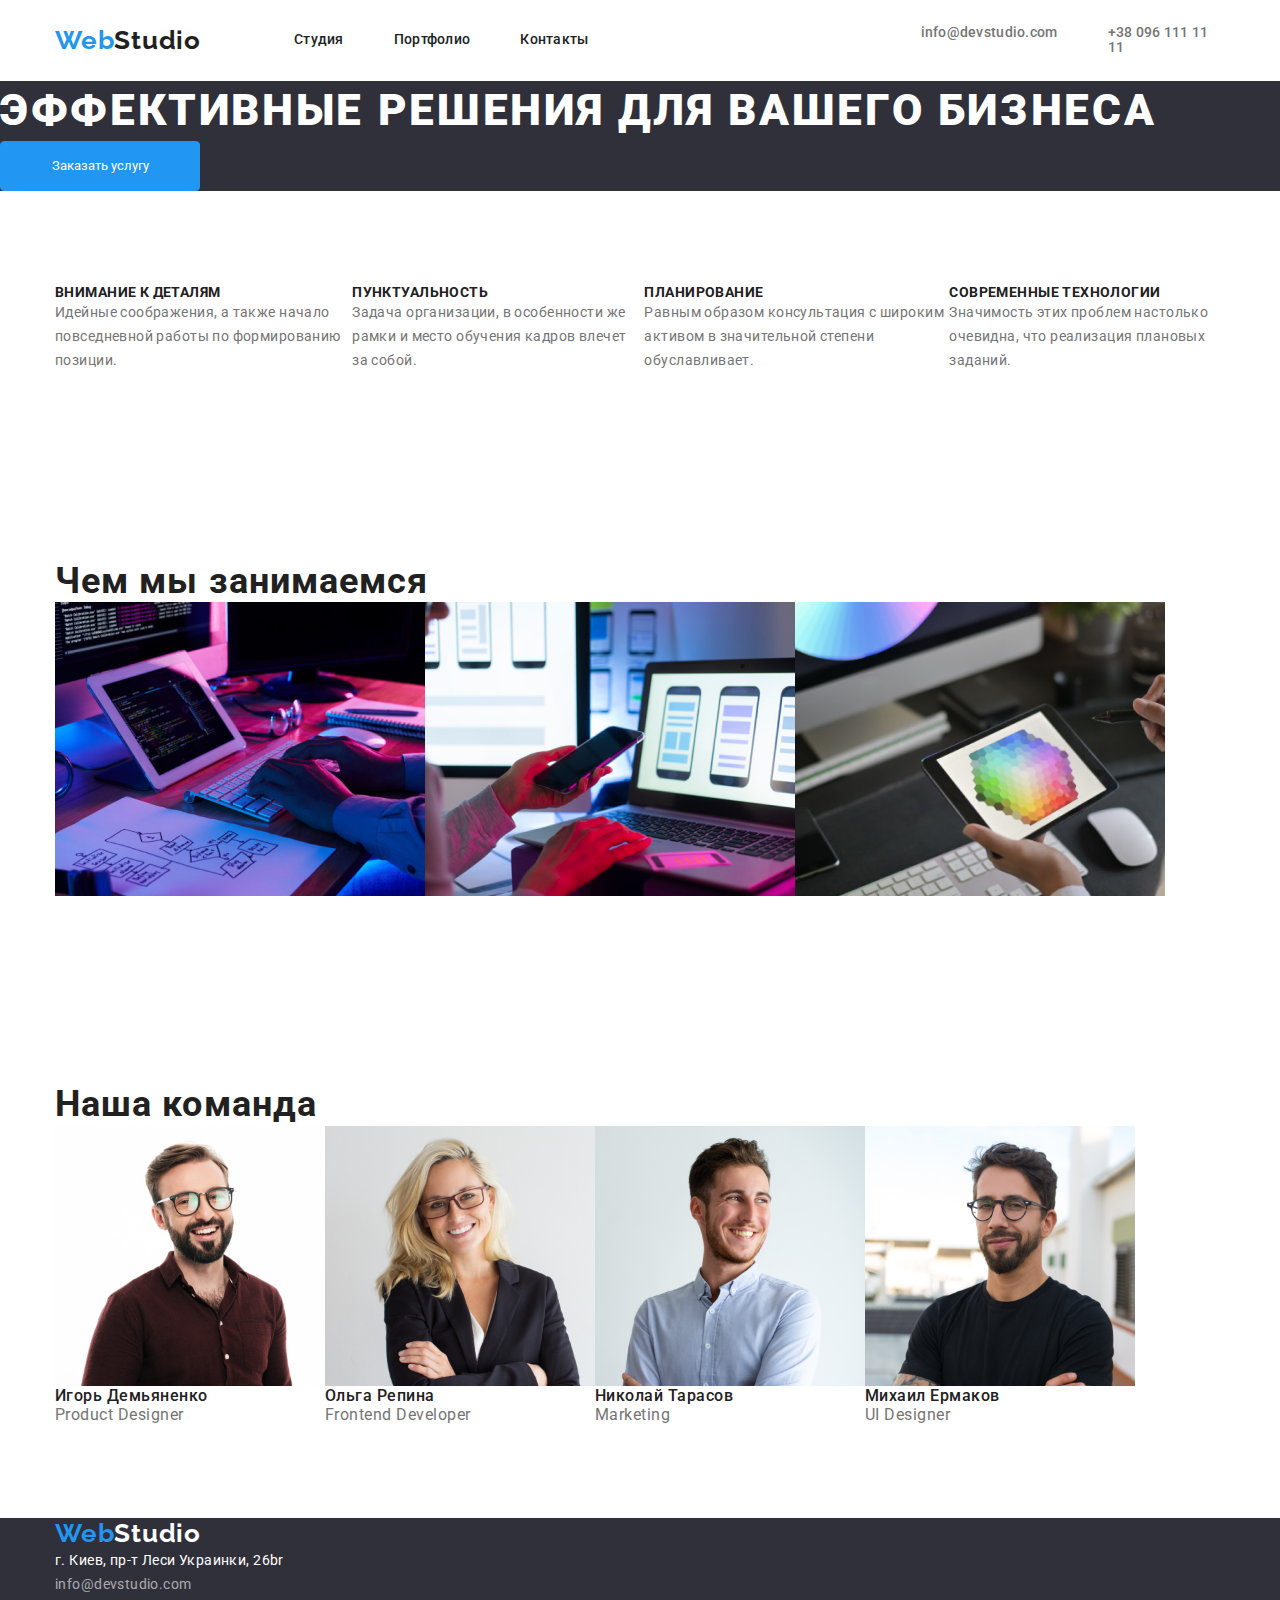
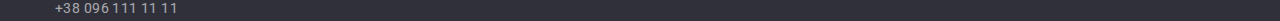
==== index.html @ 3c3dd0c7 "Добавляет flex-box" ====
<!DOCTYPE html>
<html lang="ru">
  <head>
    <meta charset="UTF-8" />
    <meta name="viewport" content="width=device-width, initial-scale=1.0" />
    <title>Studio</title>
    <link rel="stylesheet" href="https://cdnjs.cloudflare.com/ajax/libs/modern-normalize/1.0.0/modern-normalize.min.css" integrity="sha512-ISS7cAi1PEhQ8jnbJpJZMd29NlhNj4AWYyLOSp2CE/CsHxTCu+r+t0D2yoJudVrd0/8fTVPUVDzY5Tvli75u/g==" crossorigin="anonymous" />
    <link rel="preconnect" href="https://fonts.gstatic.com">
    <link href="https://fonts.googleapis.com/css2?family=Raleway:wght@700&family=Roboto:wght@400;500;700;900&display=swap" rel="stylesheet">
    <link rel="stylesheet" href="./CSS/styles.css" />
  </head>
  <body>

    <!-- Шапка сайта -->

    <header class="header">
      <div class="container header-container">
        <div class="nav-container">
          <a class="header-logo" href="./index.html"><span class="web">Web</span>Studio</a>
          <nav class="nav">
            <ul class="nav-list menu">
              <li class="nav-item">
                <a class="link" href="./index.html">Студия</a>
              </li>
              <li class="nav-item">
                <a class="link" href="./portfolio.html">Портфолио</a>
              </li>
              <li class="nav-item">
                <a class="link" href="#">Контакты</a>
              </li>
            </ul>
          </nav>
          <ul class="nav-list">
            <li class="nav-item">
              <a class="link-mail" href="mailto:info@devstudio.com">info@devstudio.com</a>
            </li>
            <li class="nav-item">
              <a class="link-phone" href="tel:+380961111111">+38 096 111 11 11</a>
            </li>
          </ul>
        </div>
      </div>
    </header>
    <main>

      <!-- Герой -->

      <section class="hero">
        <h1 class="hero-title">Эффективные решения для вашего бизнеса</h1> 
        <button class="button">Заказать услугу</button>
      </section>

      <!-- Особенности -->

      <section class="section section-features">
        <div class="container features-container">
          <h2 class="features-title visually-hidden">Особенности</h2>
          <ul class="features-list">
            <li>
              <h3 class="features-item">Внимание к деталям</h3>
              <p class="features-text">
                Идейные соображения, а также начало повседневной работы по
                формированию позиции.
              </p>
            </li>
            <li>
              <h3 class="features-item">Пунктуальность</h3>
              <p class="features-text">
                Задача организации, в особенности же рамки и место обучения кадров
                влечет за собой.
              </p>
            </li>
            <li>
              <h3 class="features-item">Планирование</h3>
              <p class="features-text">
                Равным образом консультация с широким активом в значительной
                степени обуславливает.
              </p>
            </li>
            <li>
              <h3 class="features-item">Современные технологии</h3>
              <p class="features-text">
                Значимость этих проблем настолько очевидна, что реализация
                плановых заданий.
              </p>
            </li>
          </ul>
        </div>
      </section>

      <!-- Преимущества -->

      <section class="section section-advantages">
        <div class="container advantages-container">
          <h2 class="advantages-title">Чем мы занимаемся</h2>
          <ul class="advantages-list">
            <li>
              <img
                src="./images/studio/features/code-layout.png"
                alt="Верстка"
                width="370"
                height="294"
              />
            </li>
            <li>
              <img
                src="./images/studio/features/mobile-applications.png"
                alt="Мобильные приложения"
                width="370"
                height="294"
              />
            </li>
            <li>
              <img
                src="./images/studio/features/design.png"
                alt="Дизайн"
                width="370"
                height="294"
              />
            </li>
          </ul>
        </div>
      </section>

      <!-- Команда -->

      <section class="section section-team">
        <div class="container team-container">
          <h2 class="team-title">Наша команда</h2>
          <ul class="team-list">
            <li class="team-item">
              <img
                src="./images/studio/team/Product-Designer1.png"
                alt="Игорь Демьяненко"
                width="270"
                height="260"
              />
              <h3 class="photo-title">Игорь Демьяненко</h3>
              <p class="photo-text">Product Designer</p>
            </li>
            <li class="team-item">
              <img
                src="./images/studio/team/Frontend-Developer2.png"
                alt="Ольга Репина"
                width="270"
                height="260"
              />
              <h3 class="photo-title">Ольга Репина</h3>
              <p class="photo-text">Frontend Developer</p>
            </li>
            <li class="team-item">
              <img
                src="./images/studio/team/Marketing3.png"
                alt="Николай Тарасов"
                width="270"
                height="260"
              />
              <h3 class="photo-title">Николай Тарасов</h3>
              <p class="photo-text">Marketing</p>
            </li>
            <li class="team-item">
              <img
                src="./images/studio/team/UI-Designer4.png"
                alt="Михаил Ермаков"
                width="270"
                height="260"
              />
              <h3 class="photo-title">Михаил Ермаков</h3>
              <p class="photo-text">UI Designer</p>
            </li>
          </ul>
        </div>
      </section>
    </main>

    <!-- Футер -->
    <footer class="footer">
      <div class="container footer-container">
        <a class="footer-logo" href="./index.html">
          <span class="web">Web</span><span class="logo-white">Studio</span>
        </a>
        <address class="address">
          г. Киев, пр-т Леси Украинки, 26br <br />
          <a class="footer-link" href="mailto:info@devstudio.com">info@devstudio.com</a><br />
          <a class="footer-link" href="tel:+380961111111">+38 096 111 11 11</a>
        </address>
      </div>
    </footer>
  </body>
</html>
---- CSS/styles.css ----
:root {
  --primary-text-color: #212121; 
  --secondary-text-color: #757575;
  --primary-white-color: #ffffff;
  --secondary-black-color: #2F303A;
  --accent-color: #2196F3;
}

html {
  box-sizing: border-box;
}

*,
*::before,
*::after {
  box-sizing: inherit;
}

h1,
h2,
h3,
h4,
h5,
h6,
p {
  margin-top: 0;
  margin-bottom: 0;
}

body {
  color: var(--primary-text-color);
  background-color: var(--primary-white-color);
  font-family: 'Roboto', sans-serif;
  margin: 0;
}


a {
  text-decoration: none;
  color: var(--secondary-text-color);
}

address {
  font-style: inherit;
}

ul {
  margin-top: 0;
  margin-bottom: 0;
  padding: 0;
  list-style-type: none;
}

img {
  display: block;
  max-width: 100%;
  height: auto;
}

.visually-hidden {
  position: absolute !important;
  clip: rect(1px 1px 1px 1px);
  clip: rect(1px, 1px, 1px, 1px);
  padding: 0 !important;
  border: 0 !important;
  height: 1px !important;
  width: 1px !important;
  overflow: hidden;
}

.container {
  width: 1200px;
  padding-left: 15px;
  padding-right: 15px;
  margin: 0 auto;
}

.section {
  padding-top: 94px;
  padding-bottom: 94px;
}



/* Header (Шапка) */

.header-container {
  display: flex;
  justify-content: space-between;
}

.header-logo {
  margin: 25px 93px 25px 0px;
  font-weight: 700;
  font-size: 26px;
  line-height: 1.19;
  letter-spacing: 0.03em;
  color: var(--primary-text-color);
  font-family: 'Raleway', sans-serif;
}

.web {
  color: var(--accent-color);
}

.nav-container {
  display: flex;
  align-items: center;
}

.nav-list.menu {
  margin-right: 332px;
}

.nav-list {
  display: flex;
  font-weight: 500;
  font-size: 14px;
  line-height: 1.14;
  letter-spacing: 0.02em;
  list-style: none;
  text-decoration: none;
}

.nav-item:not(:last-child) {
  margin-right: 50px;
}

.nav-item .link {
  color: var(--primary-text-color);
}

.nav-list .link:hover,
.nav-list .link:focus {
  color: var(--accent-color);
}

.nav-list .link-mail:hover,
.nav-list .link-mail:focus {
  color: var(--accent-color);
}

.nav-list .link-phone:hover,
.nav-list .link-phone:focus {
  color: var(--accent-color);
}

/* Hero (Герой) */

.hero {
  background-color: var(--secondary-black-color);
}

.hero-title {
  font-weight: 900;
  font-size: 44px;
  line-height: 1.36;
  letter-spacing: 0.06em;
  color: #FFFFFF;
  text-transform: uppercase;
}

.button {
  width: 200px;
  height: 50px;
  background: #2196F3;
  border: 1px solid var(--accent-color);
  border-radius: 4px;
  color: #ffffff;
  font-family: 'Roboto', sans-serif;
}
 

/* Features (Особенности) */

.features-list {
  list-style: none;
  display: flex;
}

.features-item {
  font-weight: 700;
  font-size: 14px;
  line-height: 1.14;
  letter-spacing: 0.03em;
  color: var(--primary-text-color);
  text-transform: uppercase;
}

.features-text {
  font-weight: 400;
  font-size: 14px;
  line-height: 1.71;
  letter-spacing: 0.03em;
  color: var(--secondary-text-color);
}

/* Advantage (Преимущества) */

.advantages-title {
  font-weight: 700;
  font-size: 36px;
  line-height: 1.16;
  letter-spacing: 0.03em;
  color: var(--primary-text-color)
}

.advantages-list {
  list-style: none;
  display: flex;
}

/* Team (Команда) */

.team-list {
  display: flex;
}

.team-title {
  font-weight: 700;
  font-size: 36px;
  line-height: 1.16;
  letter-spacing: 0.03em;
  color: var(--primary-text-color)
}

.photo-title {
  font-weight: 500;
  font-size: 16px;
  line-height: 1.19;
  letter-spacing: 0.03em;
  color: var(--primary-text-color);
}

.photo-text {
  font-weight: 400;
  font-size: 16px;
  line-height: 1.19;
  letter-spacing: 0.03em;
  color: var(--secondary-text-color)
}

.team-list {
  list-style: none;
}

.team {
  background-color: #F5F4FA;
}

/* footer (Подвал) */

.footer-logo {
  font-weight: 700;
  font-size: 26px;
  line-height: 1.19;
  letter-spacing: 0.03em;
  font-family: 'Raleway', sans-serif;
}

.footer {
  background-color: var(--secondary-black-color);
}

.web {
  color: var(--accent-color);
}

.logo-white {
  color: #ffffff;
}

.address {
font-weight: 400;
font-size: 14px;
line-height: 1.71;
letter-spacing: 0.03em;
color: #FFFFFF;
}

.footer-link {
color: rgba(255, 255, 255, 0.6);
}

/* Portfolio */

.main-container {
list-style: none;
}

.buttons-filter {
  display: flex;
}

.btn-filter {
  font-weight: 500;
  font-size: 16px;
  line-height: 1.6;
  letter-spacing: 0.03em;
  font-family: inherit;
  color: var(--primary-text-color);
  border: 1px solid #F5F4FA;
  border-radius: 4px;
  font-family: 'Roboto', sans-serif;
}


.btn-filter:hover,
.btn-filter:focus {
  background-color: var(--accent-color);
}

/* Карточки портфолио */

.portfolio-list {
  display: flex;
}

.item-title {
  font-weight: 700;
  font-size: 18px;
  line-height: 2;
  letter-spacing: 0.06em;
  color:var(--primary-text-color)
  }

  .item-text {
    font-weight: 400;
    font-size: 16px;
    line-height: 1.9;
    letter-spacing: 0.03em;
    color: #757575;

  }
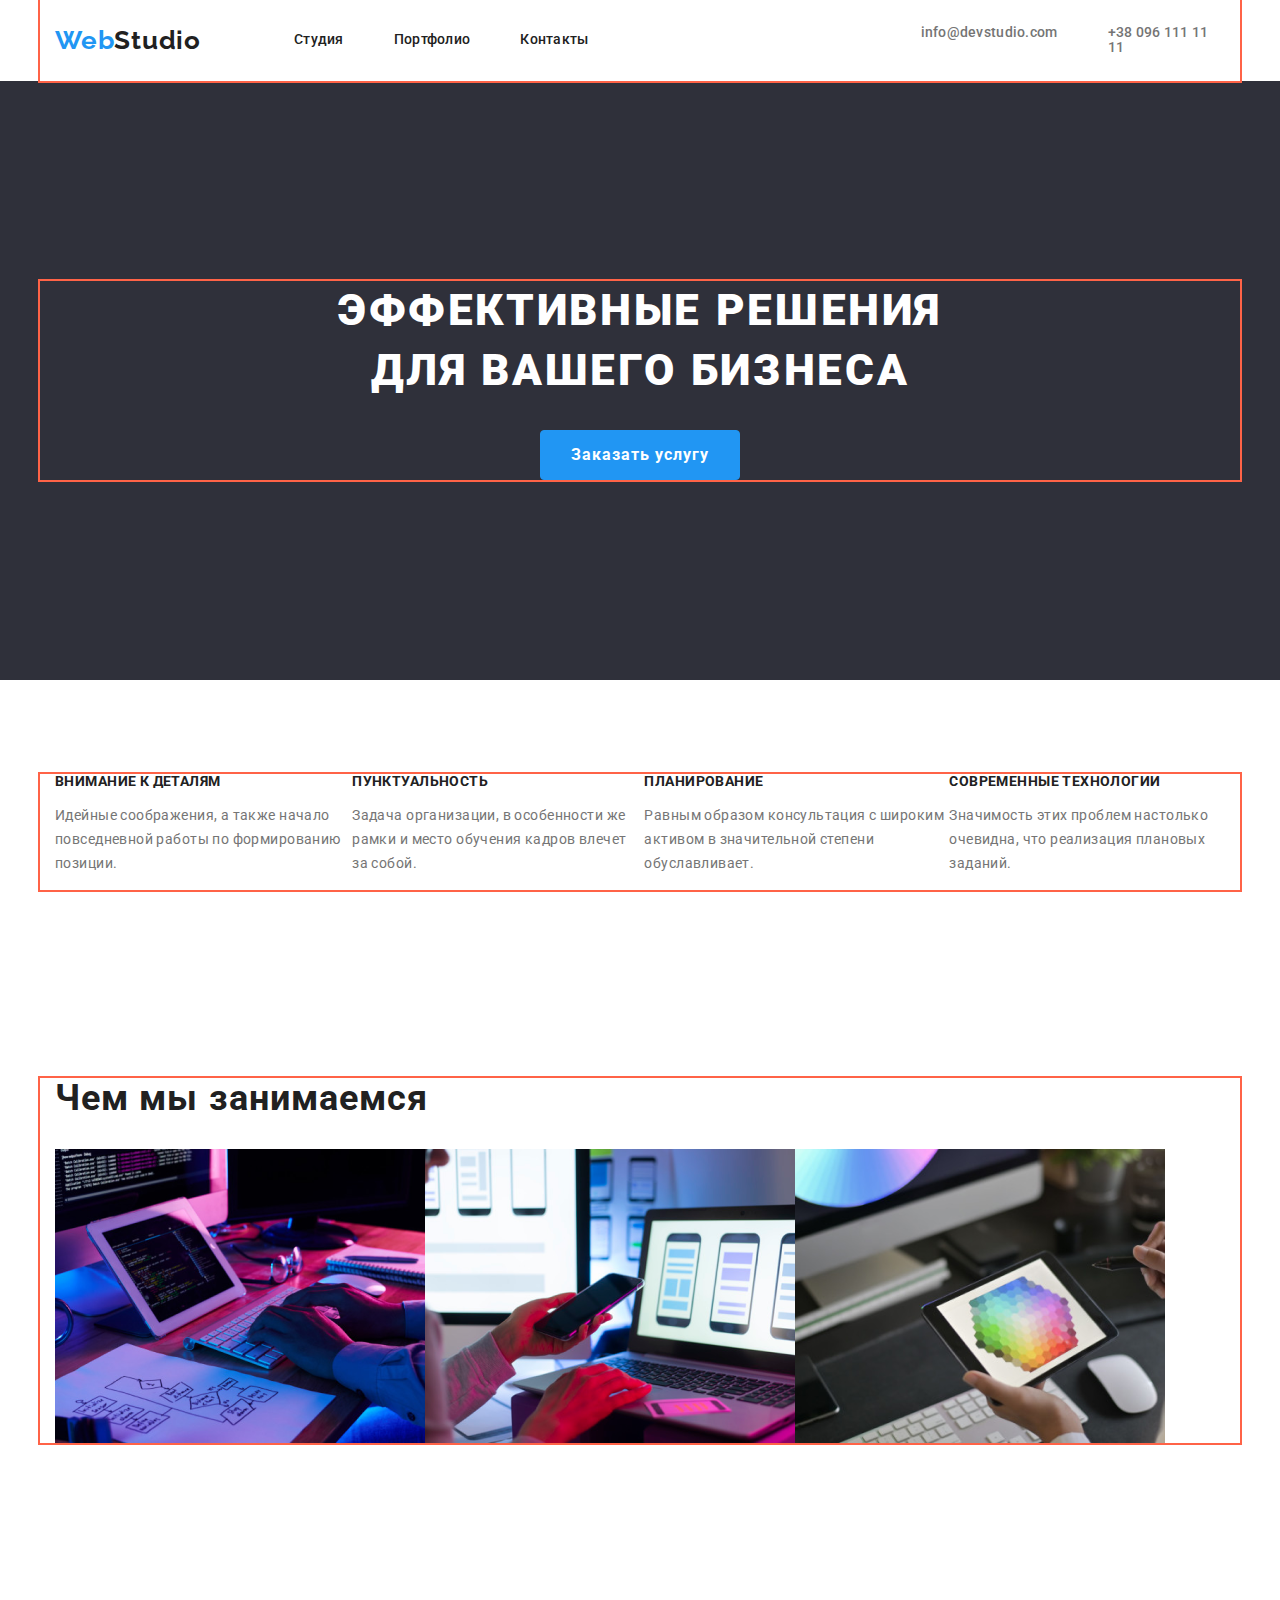
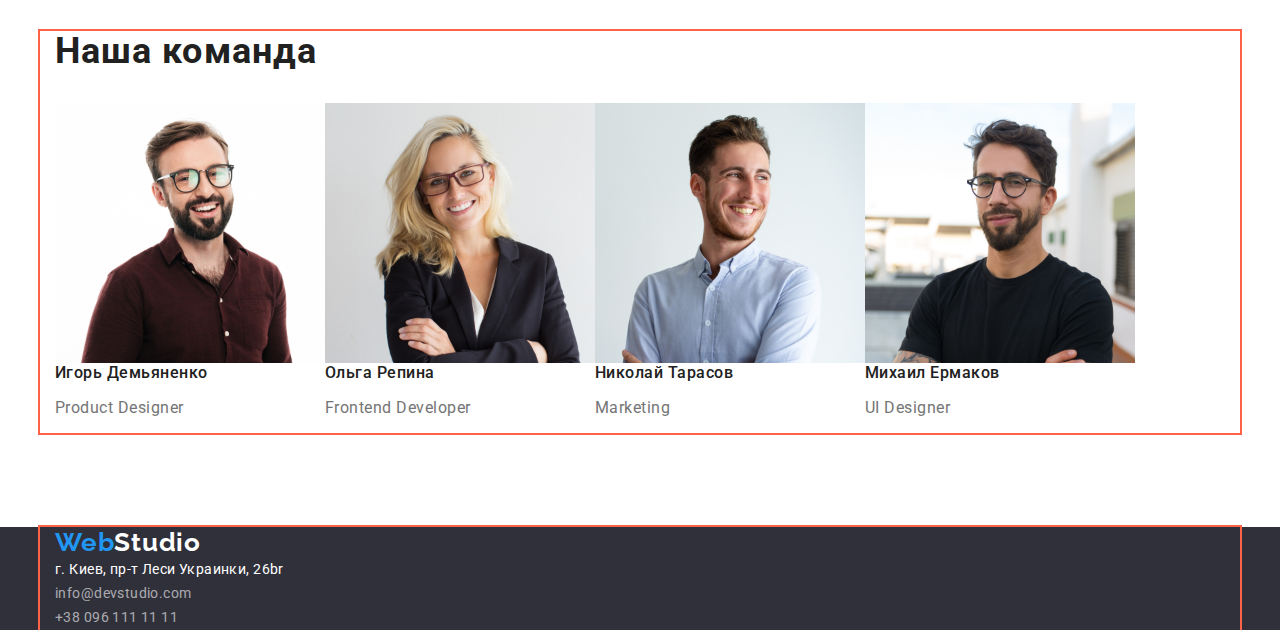
==== commit 284e92e2: "Добавляет header и hero flex" ====
--- a/index.html
+++ b/index.html
@@ -46,8 +46,10 @@
       <!-- Герой -->
 
       <section class="hero">
-        <h1 class="hero-title">Эффективные решения для вашего бизнеса</h1> 
-        <button class="button">Заказать услугу</button>
+        <div class="container hero-container">
+          <h1 class="hero-title">Эффективные решения<br>для вашего бизнеса</h1> 
+          <button class="button">Заказать услугу</button>
+        </div>
       </section>
 
       <!-- Особенности -->
--- a/CSS/styles.css
+++ b/CSS/styles.css
@@ -24,7 +24,6 @@
 h6,
 p {
   margin-top: 0;
-  margin-bottom: 0;
 }
 
 body {
@@ -72,7 +71,11 @@
   width: 1200px;
   padding-left: 15px;
   padding-right: 15px;
-  margin: 0 auto;
+  margin-right: auto;
+  margin-left: auto;
+  align-content: center;
+  vertical-align: baseline;
+  outline: 2px solid tomato;
 }
 
 .section {
@@ -149,9 +152,12 @@
 
 .hero {
   background-color: var(--secondary-black-color);
+  text-align: center;
+  padding: 200px 0;
 }
 
 .hero-title {
+  margin-bottom: 30;
   font-weight: 900;
   font-size: 44px;
   line-height: 1.36;
@@ -163,11 +169,19 @@
 .button {
   width: 200px;
   height: 50px;
+  font-weight: 700;
+  font-size: 16px;
+  line-height: 1.88;
+  letter-spacing: 0.06em;
   background: #2196F3;
   border: 1px solid var(--accent-color);
   border-radius: 4px;
   color: #ffffff;
   font-family: 'Roboto', sans-serif;
+  cursor: pointer;
+  align-items: center;
+  text-align: center;
+  justify-content: center;
 }
  
 
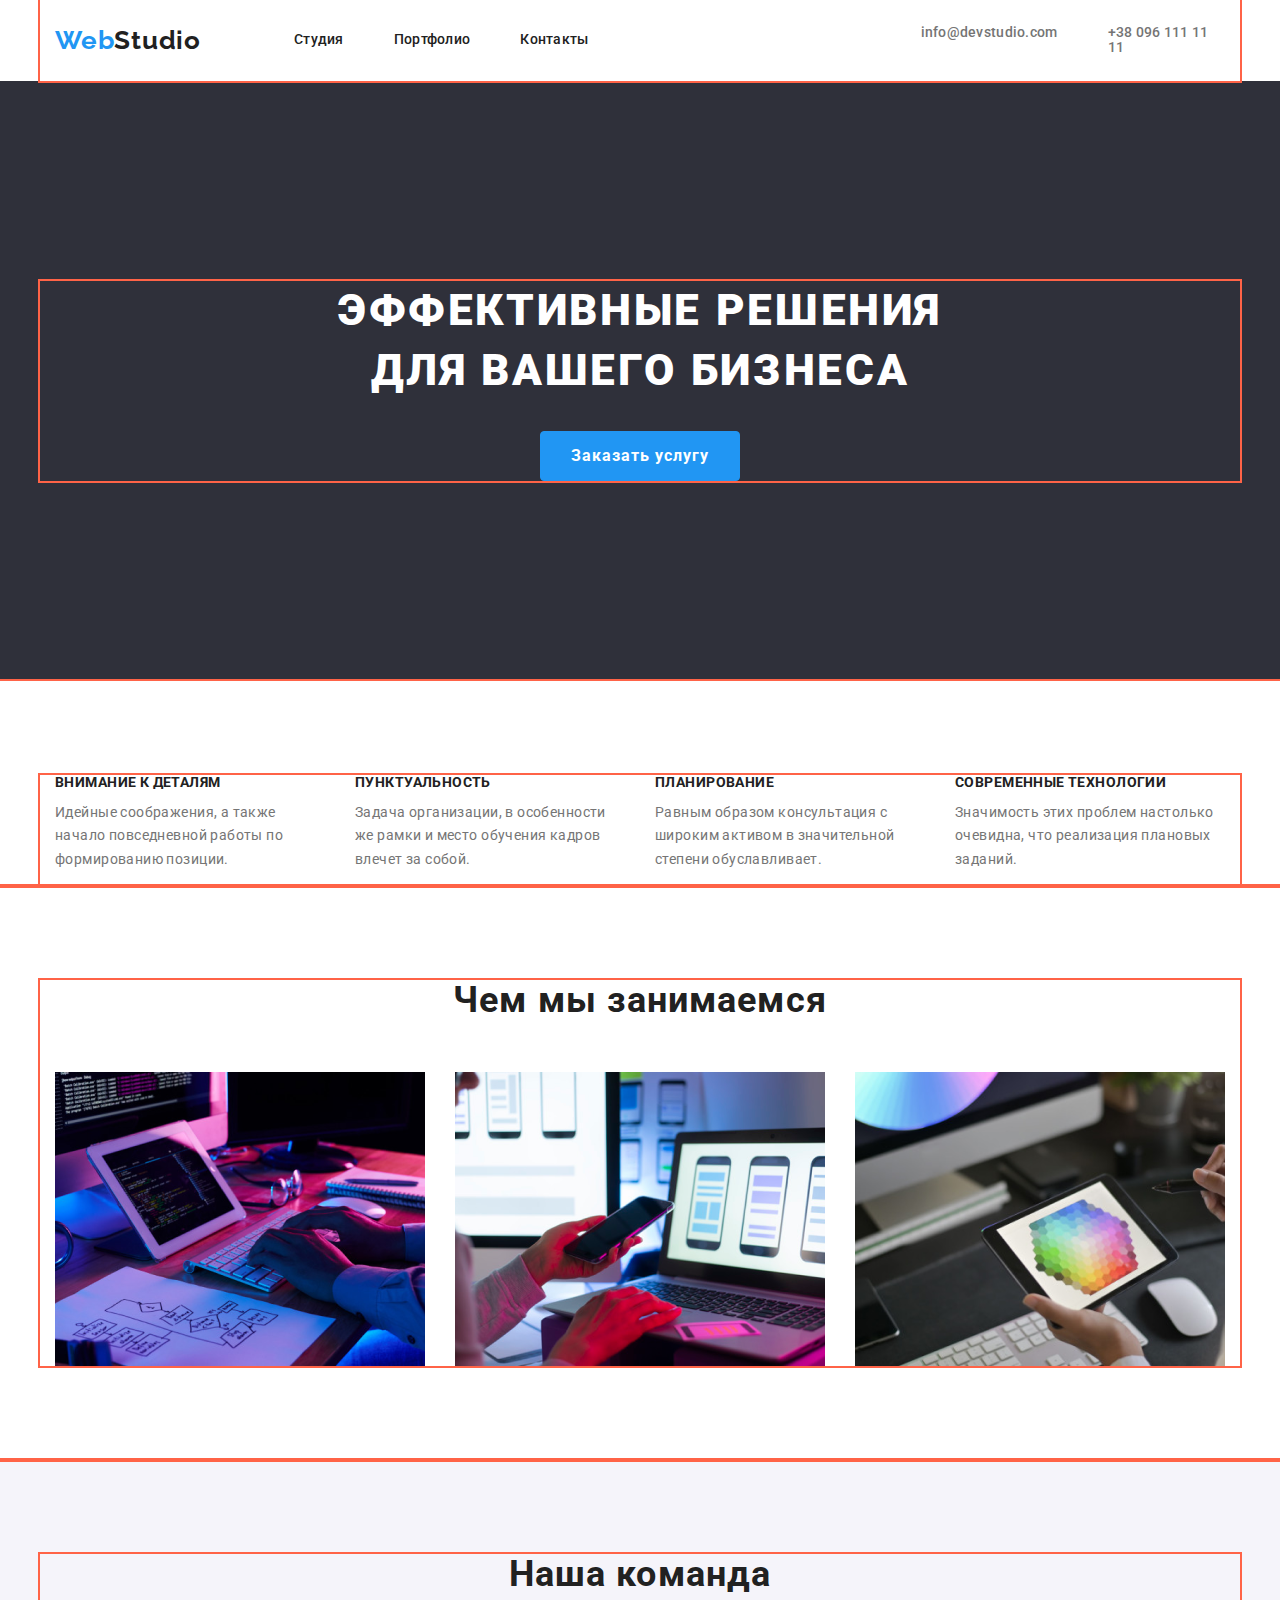
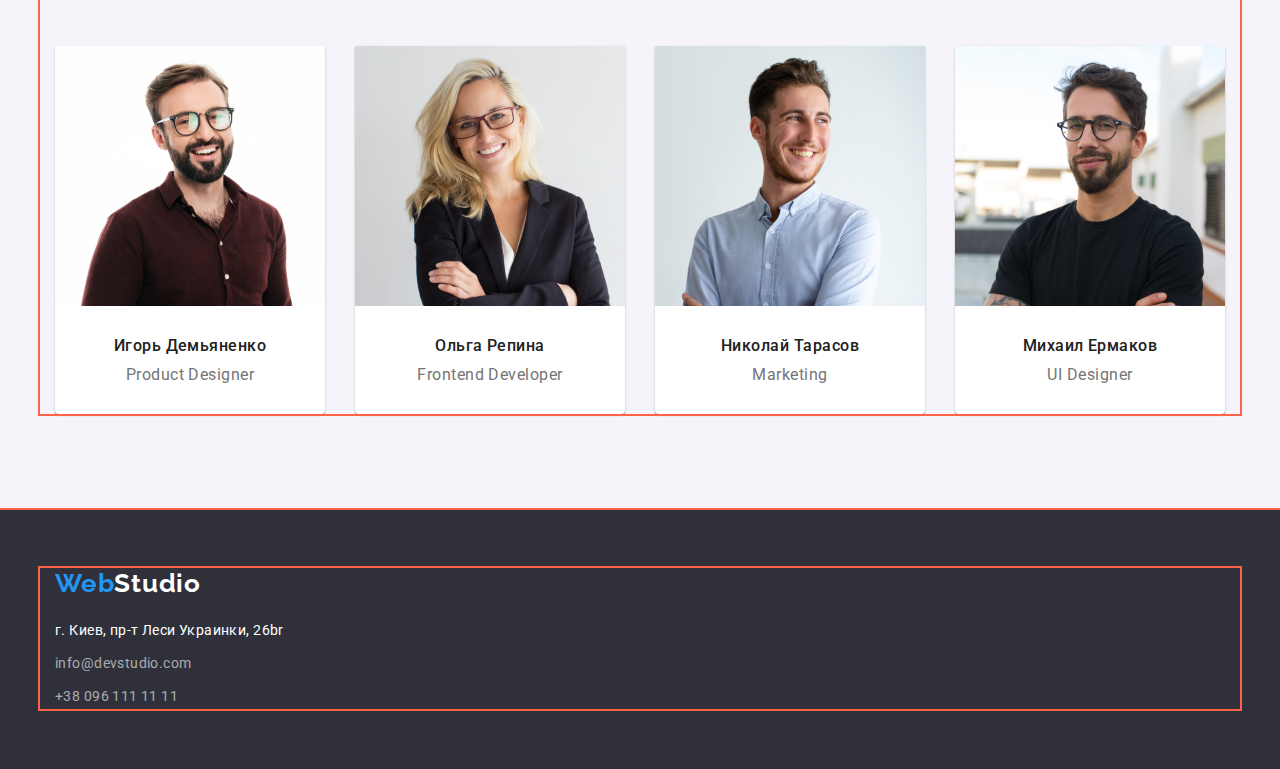
==== commit 100d65aa: "Добавляет стили Studio" ====
--- a/index.html
+++ b/index.html
@@ -58,29 +58,29 @@
         <div class="container features-container">
           <h2 class="features-title visually-hidden">Особенности</h2>
           <ul class="features-list">
-            <li>
-              <h3 class="features-item">Внимание к деталям</h3>
+            <li class="features-item">
+              <h3 class="features-title-item">Внимание к деталям</h3>
               <p class="features-text">
                 Идейные соображения, а также начало повседневной работы по
                 формированию позиции.
               </p>
             </li>
-            <li>
-              <h3 class="features-item">Пунктуальность</h3>
+            <li class="features-item">
+              <h3 class="features-title-item">Пунктуальность</h3>
               <p class="features-text">
                 Задача организации, в особенности же рамки и место обучения кадров
                 влечет за собой.
               </p>
             </li>
-            <li>
-              <h3 class="features-item">Планирование</h3>
+            <li class="features-item">
+              <h3 class="features-title-item">Планирование</h3>
               <p class="features-text">
                 Равным образом консультация с широким активом в значительной
                 степени обуславливает.
               </p>
             </li>
-            <li>
-              <h3 class="features-item">Современные технологии</h3>
+            <li class="features-item">
+              <h3 class="features-title-item">Современные технологии</h3>
               <p class="features-text">
                 Значимость этих проблем настолько очевидна, что реализация
                 плановых заданий.
@@ -96,7 +96,7 @@
         <div class="container advantages-container">
           <h2 class="advantages-title">Чем мы занимаемся</h2>
           <ul class="advantages-list">
-            <li>
+            <li class="advantages-item">
               <img
                 src="./images/studio/features/code-layout.png"
                 alt="Верстка"
@@ -104,7 +104,7 @@
                 height="294"
               />
             </li>
-            <li>
+            <li class="advantages-item">
               <img
                 src="./images/studio/features/mobile-applications.png"
                 alt="Мобильные приложения"
@@ -112,7 +112,7 @@
                 height="294"
               />
             </li>
-            <li>
+            <li class="advantages-item">
               <img
                 src="./images/studio/features/design.png"
                 alt="Дизайн"
--- a/CSS/styles.css
+++ b/CSS/styles.css
@@ -81,9 +81,8 @@
 .section {
   padding-top: 94px;
   padding-bottom: 94px;
-}
-
-
+  outline: 2px solid tomato;
+}
 
 /* Header (Шапка) */
 
@@ -157,7 +156,7 @@
 }
 
 .hero-title {
-  margin-bottom: 30;
+  margin-bottom: 30px;
   font-weight: 900;
   font-size: 44px;
   line-height: 1.36;
@@ -187,12 +186,26 @@
 
 /* Features (Особенности) */
 
+.section-features {
+  padding-bottom: 0;
+}
+
 .features-list {
   list-style: none;
   display: flex;
 }
 
 .features-item {
+  width: calc((100% - 90px) / 4);
+}
+
+.features-item:not(:last-child) {
+  margin-right: 30px;
+}
+
+
+.features-title-item {
+  margin-bottom: 10px;
   font-weight: 700;
   font-size: 14px;
   line-height: 1.14;
@@ -211,17 +224,31 @@
 
 /* Advantage (Преимущества) */
 
+.section.section-advantages {
+  margin-top: 0px;
+}
+
 .advantages-title {
+  margin-bottom: 50px;
   font-weight: 700;
   font-size: 36px;
   line-height: 1.16;
   letter-spacing: 0.03em;
-  color: var(--primary-text-color)
+  color: var(--primary-text-color);
+  text-align: center;
 }
 
 .advantages-list {
-  list-style: none;
-  display: flex;
+  display: flex;
+  list-style: none;
+}
+
+.advantages-item {
+width: calc((100% - 60px) / 3);
+}
+
+.advantages-item:not(:last-child) {
+  margin-right: 30px;
 }
 
 /* Team (Команда) */
@@ -230,41 +257,67 @@
   display: flex;
 }
 
+.team-item {
+  width: calc((100% - 90px) / 4);
+  background: #FFFFFF;
+  box-shadow: 0px 1px 3px rgba(0, 0, 0, 0.12), 0px 1px 1px rgba(0, 0, 0, 0.14), 0px 2px 1px rgba(0, 0, 0, 0.2);
+  border-radius: 0px 0px 4px 4px;
+}
+
+.team-item:not(:last-child) {
+  margin-right: 30px;
+}
+
 .team-title {
+  margin-bottom: 50px;
   font-weight: 700;
   font-size: 36px;
   line-height: 1.16;
   letter-spacing: 0.03em;
-  color: var(--primary-text-color)
+  color: var(--primary-text-color);
+  text-align: center;
 }
 
 .photo-title {
+  margin-top: 30px;
+  margin-bottom: 10px;
   font-weight: 500;
   font-size: 16px;
   line-height: 1.19;
   letter-spacing: 0.03em;
   color: var(--primary-text-color);
+  text-align: center;
 }
 
 .photo-text {
+  margin-bottom: 30px;
   font-weight: 400;
   font-size: 16px;
   line-height: 1.19;
   letter-spacing: 0.03em;
-  color: var(--secondary-text-color)
+  color: var(--secondary-text-color);
+  text-align: center;
 }
 
 .team-list {
   list-style: none;
 }
 
-.team {
+.section-team {
   background-color: #F5F4FA;
 }
 
 /* footer (Подвал) */
 
+.footer {
+  padding-top: 60px;
+  padding-bottom: 60px;
+  background-color: var(--secondary-black-color);
+}
+
 .footer-logo {
+  display: inline-block;
+  margin-bottom: 20px;
   font-weight: 700;
   font-size: 26px;
   line-height: 1.19;
@@ -272,10 +325,6 @@
   font-family: 'Raleway', sans-serif;
 }
 
-.footer {
-  background-color: var(--secondary-black-color);
-}
-
 .web {
   color: var(--accent-color);
 }
@@ -285,21 +334,23 @@
 }
 
 .address {
-font-weight: 400;
-font-size: 14px;
-line-height: 1.71;
-letter-spacing: 0.03em;
-color: #FFFFFF;
+  font-weight: 400;
+  font-size: 14px;
+  line-height: 1.71;
+  letter-spacing: 0.03em;
+  color: #FFFFFF;
 }
 
 .footer-link {
-color: rgba(255, 255, 255, 0.6);
+  display: inline-block;
+  margin-top: 9px; 
+  color: rgba(255, 255, 255, 0.6);
 }
 
 /* Portfolio */
 
 .main-container {
-list-style: none;
+  list-style: none;
 }
 
 .buttons-filter {
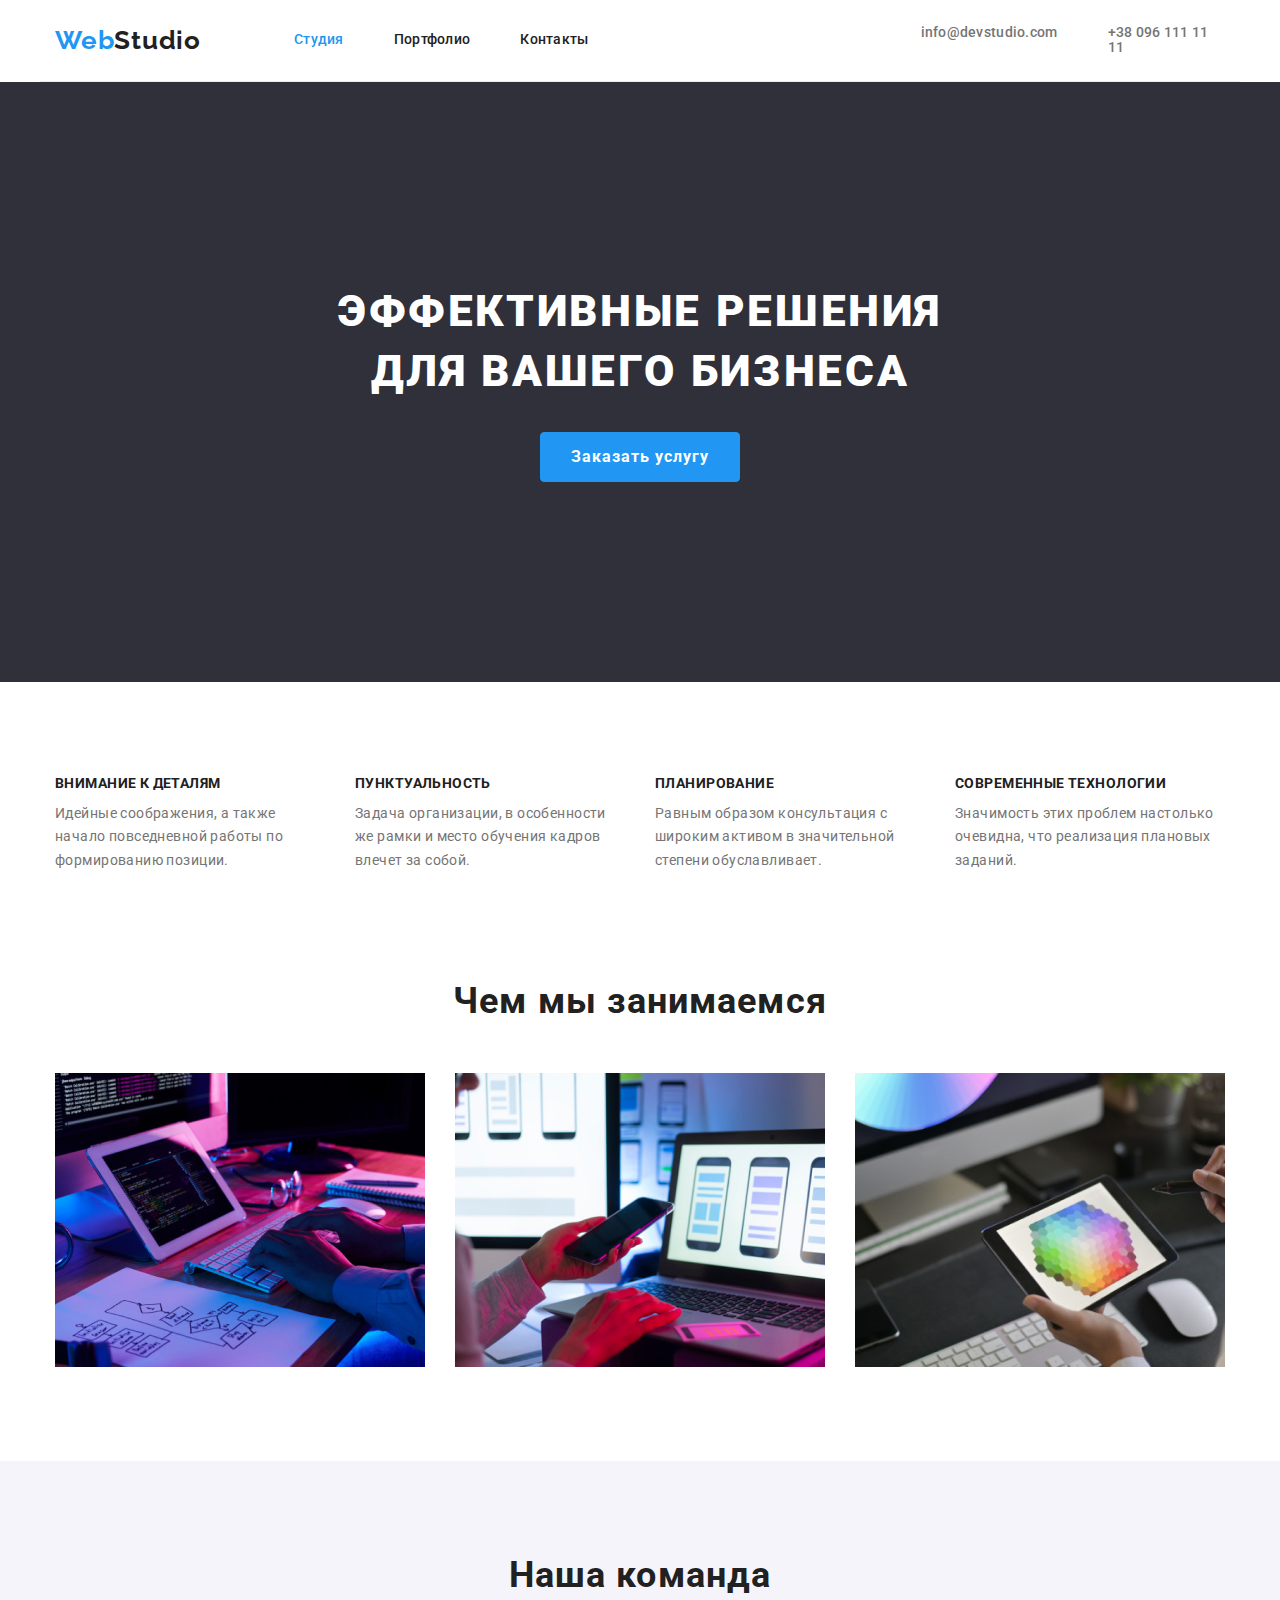
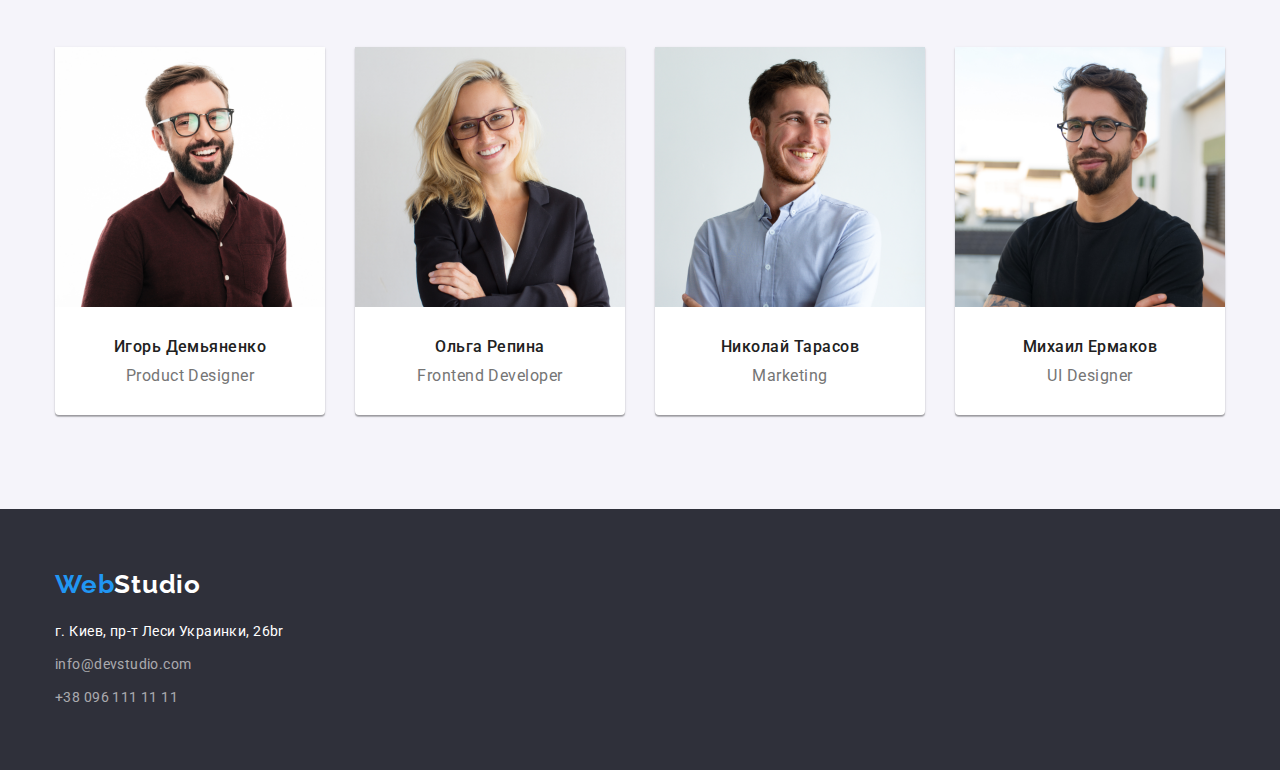
==== commit 0e35f8b7: "Добавляет стили в Studio и Portfolio" ====
--- a/index.html
+++ b/index.html
@@ -20,7 +20,7 @@
           <nav class="nav">
             <ul class="nav-list menu">
               <li class="nav-item">
-                <a class="link" href="./index.html">Студия</a>
+                <a class="link current" href="./index.html">Студия</a>
               </li>
               <li class="nav-item">
                 <a class="link" href="./portfolio.html">Портфолио</a>
--- a/CSS/styles.css
+++ b/CSS/styles.css
@@ -1,9 +1,9 @@
 :root {
-  --primary-text-color: #212121; 
+  --primary-text-color: #212121;
   --secondary-text-color: #757575;
   --primary-white-color: #ffffff;
-  --secondary-black-color: #2F303A;
-  --accent-color: #2196F3;
+  --secondary-black-color: #2f303a;
+  --accent-color: #2196f3;
 }
 
 html {
@@ -29,10 +29,9 @@
 body {
   color: var(--primary-text-color);
   background-color: var(--primary-white-color);
-  font-family: 'Roboto', sans-serif;
+  font-family: "Roboto", sans-serif;
   margin: 0;
 }
-
 
 a {
   text-decoration: none;
@@ -75,13 +74,11 @@
   margin-left: auto;
   align-content: center;
   vertical-align: baseline;
-  outline: 2px solid tomato;
 }
 
 .section {
   padding-top: 94px;
   padding-bottom: 94px;
-  outline: 2px solid tomato;
 }
 
 /* Header (Шапка) */
@@ -89,6 +86,7 @@
 .header-container {
   display: flex;
   justify-content: space-between;
+  border-bottom:  1px solid #ECECEC;
 }
 
 .header-logo {
@@ -98,7 +96,7 @@
   line-height: 1.19;
   letter-spacing: 0.03em;
   color: var(--primary-text-color);
-  font-family: 'Raleway', sans-serif;
+  font-family: "Raleway", sans-serif;
 }
 
 .web {
@@ -122,6 +120,7 @@
   letter-spacing: 0.02em;
   list-style: none;
   text-decoration: none;
+  currentColor: var(--accent-color);
 }
 
 .nav-item:not(:last-child) {
@@ -144,6 +143,10 @@
 
 .nav-list .link-phone:hover,
 .nav-list .link-phone:focus {
+  color: var(--accent-color);
+}
+
+.nav-list .link.current {
   color: var(--accent-color);
 }
 
@@ -161,7 +164,7 @@
   font-size: 44px;
   line-height: 1.36;
   letter-spacing: 0.06em;
-  color: #FFFFFF;
+  color: #ffffff;
   text-transform: uppercase;
 }
 
@@ -172,17 +175,16 @@
   font-size: 16px;
   line-height: 1.88;
   letter-spacing: 0.06em;
-  background: #2196F3;
+  background: #2196f3;
   border: 1px solid var(--accent-color);
   border-radius: 4px;
   color: #ffffff;
-  font-family: 'Roboto', sans-serif;
+  font-family: "Roboto", sans-serif;
   cursor: pointer;
   align-items: center;
   text-align: center;
   justify-content: center;
 }
- 
 
 /* Features (Особенности) */
 
@@ -202,7 +204,6 @@
 .features-item:not(:last-child) {
   margin-right: 30px;
 }
-
 
 .features-title-item {
   margin-bottom: 10px;
@@ -244,7 +245,7 @@
 }
 
 .advantages-item {
-width: calc((100% - 60px) / 3);
+  width: calc((100% - 60px) / 3);
 }
 
 .advantages-item:not(:last-child) {
@@ -259,8 +260,9 @@
 
 .team-item {
   width: calc((100% - 90px) / 4);
-  background: #FFFFFF;
-  box-shadow: 0px 1px 3px rgba(0, 0, 0, 0.12), 0px 1px 1px rgba(0, 0, 0, 0.14), 0px 2px 1px rgba(0, 0, 0, 0.2);
+  background: #ffffff;
+  box-shadow: 0px 1px 3px rgba(0, 0, 0, 0.12), 0px 1px 1px rgba(0, 0, 0, 0.14),
+    0px 2px 1px rgba(0, 0, 0, 0.2);
   border-radius: 0px 0px 4px 4px;
 }
 
@@ -304,7 +306,7 @@
 }
 
 .section-team {
-  background-color: #F5F4FA;
+  background-color: #f5f4fa;
 }
 
 /* footer (Подвал) */
@@ -322,7 +324,7 @@
   font-size: 26px;
   line-height: 1.19;
   letter-spacing: 0.03em;
-  font-family: 'Raleway', sans-serif;
+  font-family: "Raleway", sans-serif;
 }
 
 .web {
@@ -338,47 +340,81 @@
   font-size: 14px;
   line-height: 1.71;
   letter-spacing: 0.03em;
-  color: #FFFFFF;
+  color: #ffffff;
 }
 
 .footer-link {
   display: inline-block;
-  margin-top: 9px; 
+  margin-top: 9px;
   color: rgba(255, 255, 255, 0.6);
 }
 
 /* Portfolio */
 
-.main-container {
-  list-style: none;
-}
-
-.buttons-filter {
-  display: flex;
-}
-
-.btn-filter {
+ 
+.filter-container{
+  margin-bottom: 50px;
+} 
+
+.buttons-filter-list {
+  display: flex;
+  justify-content: center;
+}
+
+
+.filter-item:not(:last-child) {
+  margin-right: 8px;
+}
+
+.button-filter {
+  display: inline-block;
+  padding: 6px 22px;
   font-weight: 500;
   font-size: 16px;
   line-height: 1.6;
   letter-spacing: 0.03em;
   font-family: inherit;
   color: var(--primary-text-color);
-  border: 1px solid #F5F4FA;
+  border: 1px solid #f5f4fa;
   border-radius: 4px;
-  font-family: 'Roboto', sans-serif;
-}
-
-
-.btn-filter:hover,
-.btn-filter:focus {
+  font-family: "Roboto", sans-serif;
+}
+
+.button-filter:hover,
+.button-filter:focus {
   background-color: var(--accent-color);
+  color: var(--primary-white-color);
 }
 
 /* Карточки портфолио */
 
+.portfolio-container {
+  padding-left: 15px;
+  padding-right: 15px;
+  margin-left: auto;
+  margin-right: auto;
+}
+
 .portfolio-list {
-  display: flex;
+  width: 1200;
+  display: flex;
+  flex-wrap: wrap;
+}
+
+.portfolio-list-item {
+  width: 370px;
+  width: 33.3333%;
+  width: calc((100% - 60px) / 3);
+  margin-right: 30px;
+  border: 1px solid #EEEEEE;
+}
+
+.portfolio-list-item:nth-child(3n) {
+  margin-right: 0;
+}
+
+.portfolio-list-item:nth-child(-n + 6) {
+  margin-bottom: 30px;
 }
 
 .item-title {
@@ -386,14 +422,15 @@
   font-size: 18px;
   line-height: 2;
   letter-spacing: 0.06em;
-  color:var(--primary-text-color)
-  }
-
-  .item-text {
-    font-weight: 400;
-    font-size: 16px;
-    line-height: 1.9;
-    letter-spacing: 0.03em;
-    color: #757575;
-
-  }+  color: var(--primary-text-color);
+  margin: 20px 24px 4px;
+}
+
+.item-text {
+  font-weight: 400;
+  font-size: 16px;
+  line-height: 1.9;
+  letter-spacing: 0.03em;
+  color: #757575;
+  margin-left: 24px;
+}
